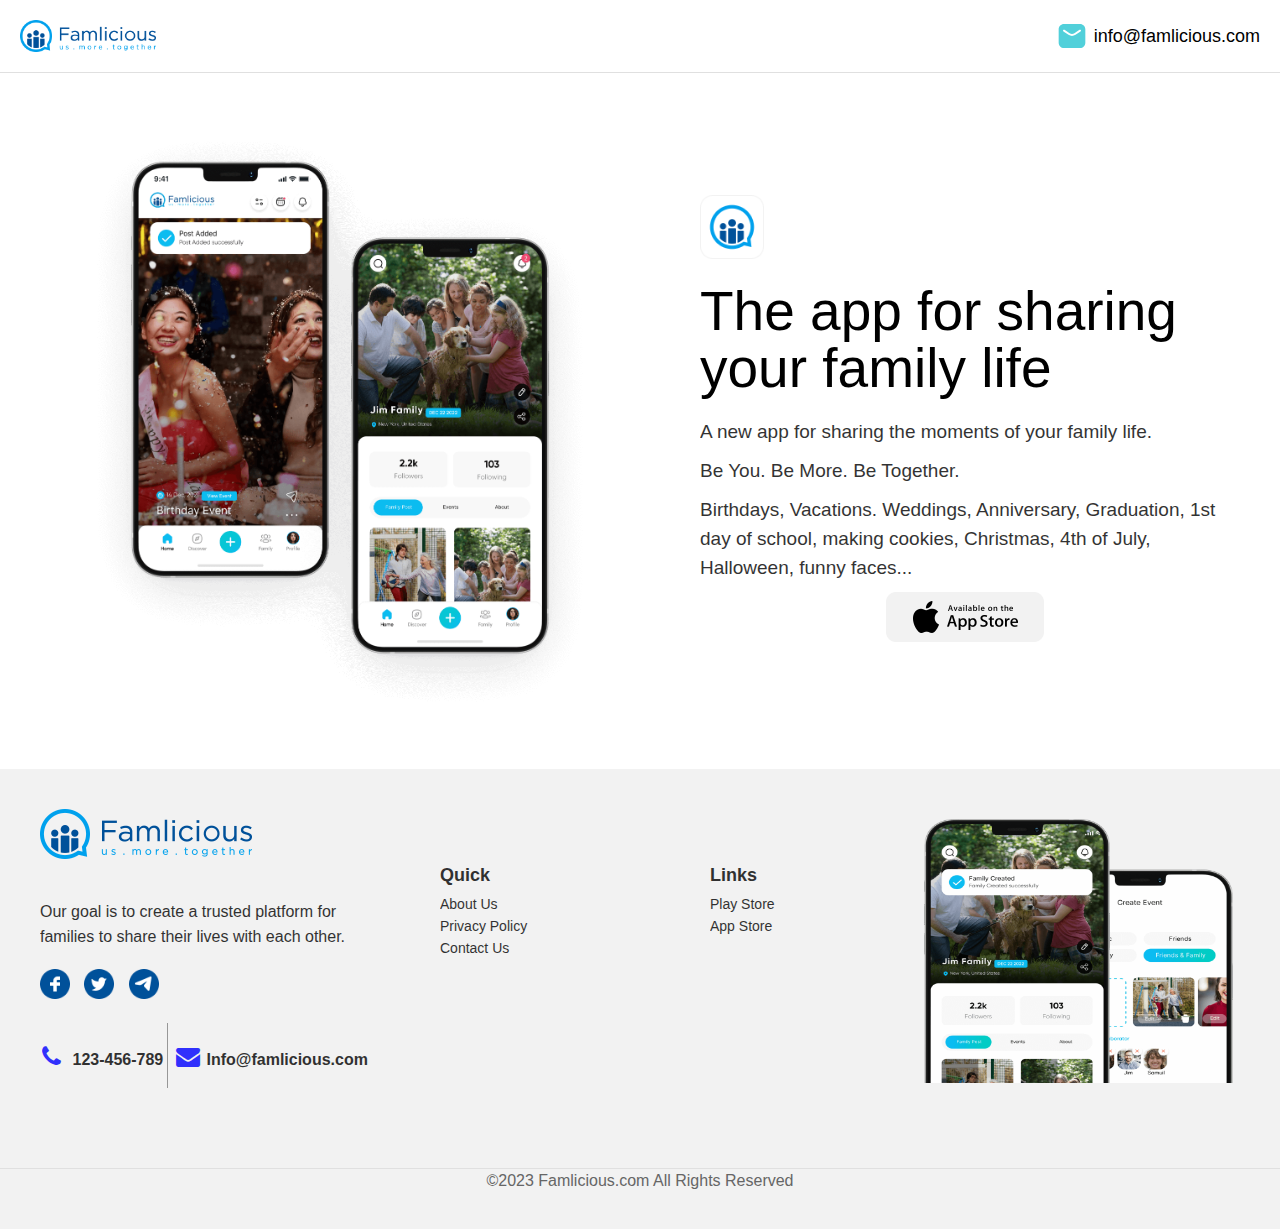
==== index.html @ f4bd7b4a "footer fixes" ====
<!DOCTYPE html>
<html lang="en">
  <head>
    <meta charset="UTF-8" />
    <meta name="viewport" content="width=device-width, initial-scale=1.0" />
    <title>Famlicious</title>
    <link rel="stylesheet" href="styles.css" />
    <link
      rel="stylesheet"
      href="https://cdnjs.cloudflare.com/ajax/libs/font-awesome/4.7.0/css/font-awesome.min.css"
    />
  </head>

  <body>
    <header>
      <img src="images/main-logo.png" alt="Famlicious Logo" />
      <div>
        <img src="images/mail.svg" alt="Mail Logo" />
        <a href="mailto:info@famlicious.com">info@famlicious.com</a>
      </div>
    </header>
    <main>
      <section class="hero-section">
        <div class="hero-image">
          <img src="images/hero-screen.png" alt="App Preview" />
        </div>
        <div class="hero-text">
          <img src="images/small-logo.png" alt="Famlicious Logo" />
          <h1>The app for sharing your family life</h1>
          <p>A new app for sharing the moments of your family life.</p>
          <p>Be You. Be More. Be Together.</p>
          <p>
            Birthdays, Vacations. Weddings, Anniversary, Graduation, 1st day of
            school, making cookies, Christmas, 4th of July, Halloween, funny
            faces...
          </p>
          <div class="app-links">
            <a href="#"><img src="images/app_store.png" alt="App Store" /></a>
          </div>
        </div>
      </section>
    </main>
    <footer>
      <div class="footer-content">
        <div class="footer-section">
          <img class="logo" src="images/main-logo.png" alt="Famlicious Logo" />
          <p>
            Our goal is to create a trusted platform for families to share their
            lives with each other.
          </p>

          <div class="social-icons">
            <a href="#"><img src="images/fb.png" alt="Facebook" /></a>
            <a href="#"><img src="images/tw.png" alt="Twitter" /></a>
            <a href="#"><img src="images/tg.png" alt="Telegram" /></a>
          </div>
          <div class="contact-info">
            <p><i class="fa fa-phone phone-icon"></i> 123-456-789</p>
            <div class="separator"></div>
            <p>
              <i class="fa fa-envelope envelope-icon"></i
              ><a href="mailto:info@famlicious.com">Info@famlicious.com</a>
            </p>
          </div>
        </div>
        <div class="footer-links-section">
          <div class="footer-section footer-links">
            <p class="section-title">Quick</p>
            <p><a href="#">About Us</a></p>
            <p><a href="#">Privacy Policy</a></p>
            <p><a href="#">Contact Us</a></p>
          </div>
          <div class="footer-section footer-links">
            <p class="section-title">Links</p>
            <p><a href="#">Play Store</a></p>
            <p><a href="#">App Store</a></p>
          </div>
        </div>
        <div class="footer-section">
          <img
            class="screenshot"
            src="images/footer-screen.png"
            alt="Mobile Screenshot"
          />
        </div>
      </div>
      <div class="footer-bottom-line"></div>
      <div class="footer-bottom">©2023 Famlicious.com All Rights Reserved</div>
    </footer>
  </body>
</html>
---- styles.css ----
body {
  margin: 0;
  font-family: "Gilroy", Arial, sans-serif;
  color: #000000;
}

header {
  display: flex;
  justify-content: space-between;
  align-items: center;
  padding: 20px;
  border-bottom: 1px solid #e0e0e0;
}

header img {
  height: 32px;
}

header a {
  color: #000000;
  text-decoration: none;
  font-weight: 500;
  font-size: 18px;
}

header div {
  display: flex;
  align-items: center;
  gap: 6px;
}

.hero-section {
  display: flex;
  justify-content: space-between;
  align-items: center;
  padding: 40px;
  flex-wrap: wrap;
}

.hero-text {
  flex: 1;
  max-width: 45%;
}

.hero-text img {
  height: 64px;
}

.hero-text h1 {
  font-weight: 500;
  font-size: 55px;
  line-height: 57px;
  margin: 20px 0px;
}

.hero-text p {
  font-weight: 500;
  font-size: 19px;
  line-height: 29px;
  opacity: 0.8;
  margin: 10px 0px;
}

.hero-text .app-links {
  display: flex;
  justify-content: center;
}

.hero-text .app-links img {
  height: 50px;
  margin-right: 10px;
}

.hero-image {
  flex: 1;
  max-width: 50%;
  display: flex;
  justify-content: center;
  align-items: center;
  position: relative;
}

.hero-image img {
  max-width: 90%;
  height: auto;
}

footer {
  background-color: rgb(242, 242, 242);
  padding: 40px 20px;
  position: relative;
}

footer .footer-content {
  display: flex;
  justify-content: space-between;
  flex-wrap: wrap;
  max-width: 1200px;
  margin: 0 auto;
}

footer .footer-section {
  flex: 1;
  min-width: 200px;
  margin-bottom: 20px;
}

footer .footer-section img.logo {
  height: 50px;
  margin-bottom: 20px;
}

footer .footer-section img.screenshot {
  width: 100%;
  height: auto;
  margin: 10px 0;
  height: calc(100% - 60px);
}

footer .social-icons {
  margin-top: 20px;
}

footer .social-icons img {
  height: 30px;
  margin-right: 10px;
}

footer .footer-section p {
  font-size: 16px;
  line-height: 25px;
  opacity: 0.8;
}

footer .footer-links {
  padding-left: 20px;
}

footer .footer-links p,
footer .footer-links a {
  font-size: 14px;
  line-height: 16.8px;
  color: #000000;
  margin: 5px 0;
  text-decoration: none;
}

footer .footer-links .section-title {
  font-weight: 700;
  font-size: 18px;
  line-height: 22.28px;
  margin-bottom: 10px;
}

footer .footer-section.contact-info p {
  margin-bottom: 5px;
}

.footer-bottom {
  text-align: center;
  font-size: 16px;
  line-height: 16px;
  color: #666666;
  margin-top: 20px;
}

.footer-bottom-line {
  width: 100%;
  height: 1px;
  background-color: #e0e0e0;
  margin: 20px 0;
  position: absolute;
  bottom: 40px;
  left: 0;
}

@media (max-width: 1024px) {
  .hero-section {
    flex-direction: column;
    padding: 40px 20px;
  }

  .hero-text,
  .hero-image {
    max-width: 100%;
    padding: 0;
    text-align: center;
  }

  .hero-image {
    margin-bottom: 20px;
  }

  .hero-text h1 {
    font-size: 48px;
    line-height: 50px;
  }

  .hero-text p {
    font-size: 18px;
    line-height: 28px;
  }

  .hero-text .app-links img {
    height: 40px;
  }
}

@media (max-width: 768px) {
  header {
    flex-direction: column;
  }

  header a {
    margin-top: 10px;
    text-align: center;
  }

  .hero-section {
    flex-direction: column;
    padding: 20px;
  }

  .hero-text,
  .hero-image {
    max-width: 100%;
    padding: 0;
    text-align: center;
  }

  .hero-image {
    margin-bottom: 20px;
  }

  .hero-text h1 {
    font-size: 36px;
    line-height: 38px;
  }

  .hero-text p {
    font-size: 16px;
    line-height: 26px;
  }

  .hero-text .app-links img {
    height: 30px;
  }

  footer .footer-content {
    flex-direction: column;
    align-items: center;
  }

  footer .footer-section {
    max-width: 100%;
    text-align: center;
  }

  footer .footer-section img.screenshot {
    max-width: 80%;
    height: auto;
  }
}

@media (max-width: 480px) {
  header a {
    font-size: 16px;
    text-align: center;
  }

  .hero-text h1 {
    font-size: 28px;
    line-height: 30px;
  }

  .hero-text p {
    font-size: 14px;
    line-height: 22px;
  }

  .hero-text .app-links img {
    height: 20px;
  }

  .hero-image img {
    max-width: 100%;
  }

  .footer-section img.screenshot {
    max-width: 100%;
    height: auto;
  }

  footer .footer-links {
    padding-left: 0;
  }

  footer .footer-links p,
  footer .footer-links a {
    margin: 8px 0;
  }
}

.phone-icon,
.envelope-icon {
  font-size: 24px !important;
  margin-right: 7px;
  padding-top: 5px;
  color: blue;
}

.contact-info {
  margin-top: 20px;
  display: flex;
  flex-direction: row;
  justify-content: space-around;
}

.separator {
  border-right: #979797 solid 1px;
  margin-right: 3px;
  max-height: 10px;
  padding-top: 65px;
}

.contact-info,
.contact-info a {
  font-weight: bold;
  color: black;
  text-decoration: none;
}

.footer-links-section {
  display: flex;
  flex-direction: row;
  justify-content: center;
}

.footer-links {
  margin-top: 50px;
  margin-left: 50px;
}
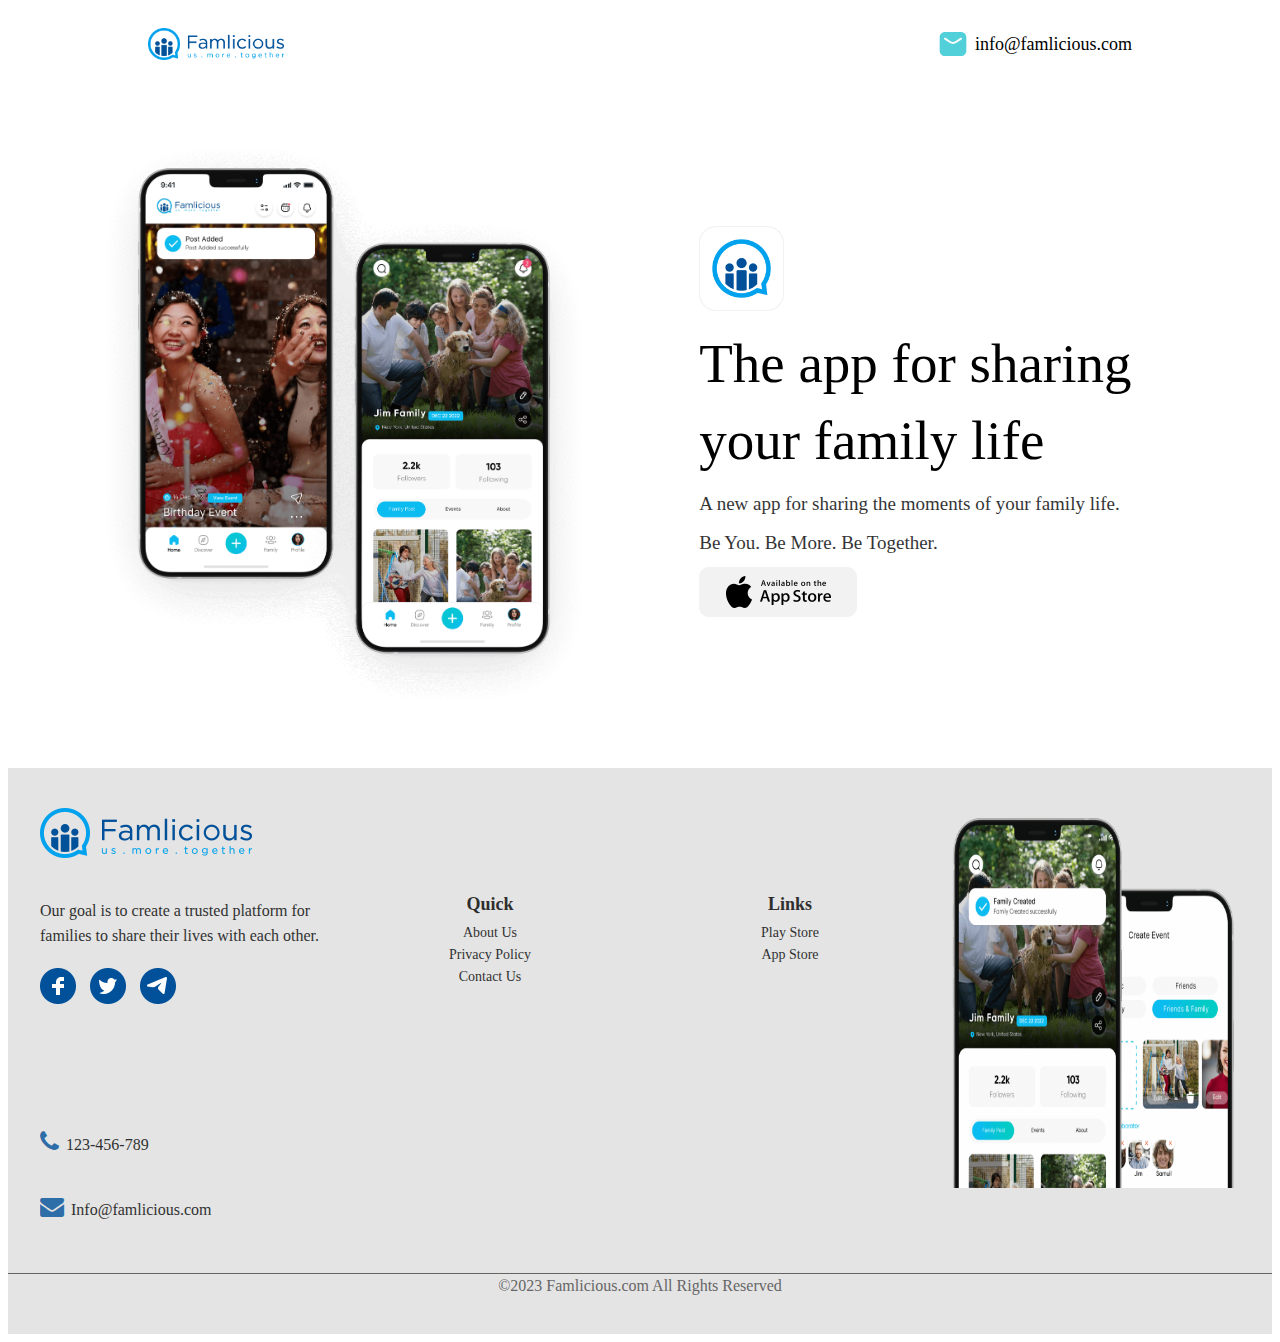
==== commit 98277cac: "header and footer fixes" ====
--- a/index.html
+++ b/index.html
@@ -12,7 +12,7 @@
   </head>
 
   <body>
-    <header>
+    <header class="header">
       <img src="images/main-logo.png" alt="Famlicious Logo" />
       <div>
         <img src="images/mail.svg" alt="Mail Logo" />
@@ -26,14 +26,10 @@
         </div>
         <div class="hero-text">
           <img src="images/small-logo.png" alt="Famlicious Logo" />
-          <h1>The app for sharing your family life</h1>
+          <h1>The app for sharing</h1>
+          <h1>your family life</h1>
           <p>A new app for sharing the moments of your family life.</p>
           <p>Be You. Be More. Be Together.</p>
-          <p>
-            Birthdays, Vacations. Weddings, Anniversary, Graduation, 1st day of
-            school, making cookies, Christmas, 4th of July, Halloween, funny
-            faces...
-          </p>
           <div class="app-links">
             <a href="#"><img src="images/app_store.png" alt="App Store" /></a>
           </div>
@@ -55,22 +51,26 @@
             <a href="#"><img src="images/tg.png" alt="Telegram" /></a>
           </div>
           <div class="contact-info">
-            <p><i class="fa fa-phone phone-icon"></i> 123-456-789</p>
-            <div class="separator"></div>
-            <p>
-              <i class="fa fa-envelope envelope-icon"></i
-              ><a href="mailto:info@famlicious.com">Info@famlicious.com</a>
+            <p><i class="fa fa-phone phone-icon"></i>123-456-789</p>
+            <p class="envolope-text">
+              <a class="email-link" href="mailto:info@famlicious.com"
+                ><i class="fa fa-envelope envelope-icon"></i
+                >Info@famlicious.com</a
+              >
             </p>
           </div>
         </div>
-        <div class="footer-links-section">
-          <div class="footer-section footer-links">
+
+        <div class="footer-section footer-links">
+          <div class="footer-quick-link">
             <p class="section-title">Quick</p>
             <p><a href="#">About Us</a></p>
             <p><a href="#">Privacy Policy</a></p>
             <p><a href="#">Contact Us</a></p>
           </div>
-          <div class="footer-section footer-links">
+        </div>
+        <div class="footer-section footer-links">
+          <div class="footer-quick-link">
             <p class="section-title">Links</p>
             <p><a href="#">Play Store</a></p>
             <p><a href="#">App Store</a></p>
@@ -85,7 +85,10 @@
         </div>
       </div>
       <div class="footer-bottom-line"></div>
-      <div class="footer-bottom">©2023 Famlicious.com All Rights Reserved</div>
+      <div class="footer-bottom">
+        <span>©2023 Famlicious.com All Rights Reserved</span>
+      </div>
     </footer>
   </body>
 </html>
+
--- a/styles.css
+++ b/styles.css
@@ -1,7 +1,5 @@
-body {
-  margin: 0;
-  font-family: "Gilroy", Arial, sans-serif;
-  color: #000000;
+* {
+  font-family: Consolas;
 }
 
 header {
@@ -9,7 +7,7 @@
   justify-content: space-between;
   align-items: center;
   padding: 20px;
-  border-bottom: 1px solid #e0e0e0;
+  /* border-bottom: 1px solid #e0e0e0; */
 }
 
 header img {
@@ -43,7 +41,7 @@
 }
 
 .hero-text img {
-  height: 64px;
+  height: 85px;
 }
 
 .hero-text h1 {
@@ -63,7 +61,7 @@
 
 .hero-text .app-links {
   display: flex;
-  justify-content: center;
+  align-items: center;
 }
 
 .hero-text .app-links img {
@@ -86,7 +84,7 @@
 }
 
 footer {
-  background-color: rgb(242, 242, 242);
+  background-color: #e4e4e4;
   padding: 40px 20px;
   position: relative;
 }
@@ -122,7 +120,7 @@
 }
 
 footer .social-icons img {
-  height: 30px;
+  height: 36px;
   margin-right: 10px;
 }
 
@@ -130,10 +128,6 @@
   font-size: 16px;
   line-height: 25px;
   opacity: 0.8;
-}
-
-footer .footer-links {
-  padding-left: 20px;
 }
 
 footer .footer-links p,
@@ -167,7 +161,7 @@
 .footer-bottom-line {
   width: 100%;
   height: 1px;
-  background-color: #e0e0e0;
+  background-color: #666363;
   margin: 20px 0;
   position: absolute;
   bottom: 40px;
@@ -299,6 +293,11 @@
   footer .footer-links a {
     margin: 8px 0;
   }
+}
+
+.header {
+  margin-left: 120px;
+  margin-right: 120px;
 }
 
 .phone-icon,
@@ -306,37 +305,44 @@
   font-size: 24px !important;
   margin-right: 7px;
   padding-top: 5px;
-  color: blue;
+  color: rgb(0, 81, 154);
+}
+
+.email-link {
+  text-decoration: none;
+  color: black;
+}
+
+.footer-bottom span {
+  margin-top: 30px;
+  bottom: 0px;
 }
 
 .contact-info {
-  margin-top: 20px;
+  color: black;
   display: flex;
   flex-direction: row;
-  justify-content: space-around;
-}
-
-.separator {
-  border-right: #979797 solid 1px;
-  margin-right: 3px;
-  max-height: 10px;
-  padding-top: 65px;
-}
-
-.contact-info,
-.contact-info a {
-  font-weight: bold;
-  color: black;
-  text-decoration: none;
-}
-
-.footer-links-section {
-  display: flex;
-  flex-direction: row;
-  justify-content: center;
-}
-
-.footer-links {
-  margin-top: 50px;
-  margin-left: 50px;
-}
+  justify-content: space-between;
+}
+@media (min-width: 1176px) {
+  .contact-info {
+    margin-top: 100px;
+  }
+  footer .footer-links {
+    padding-top: 80px;
+    /* padding-left: 10px; */
+  }
+}
+@media (max-width: 1280px) {
+  .contact-info {
+    display: flex;
+    flex-direction: column;
+    justify-content: center;
+    /* background-color: aqua; */
+  }
+}
+
+.footer-quick-link {
+  text-align: center;
+}
+
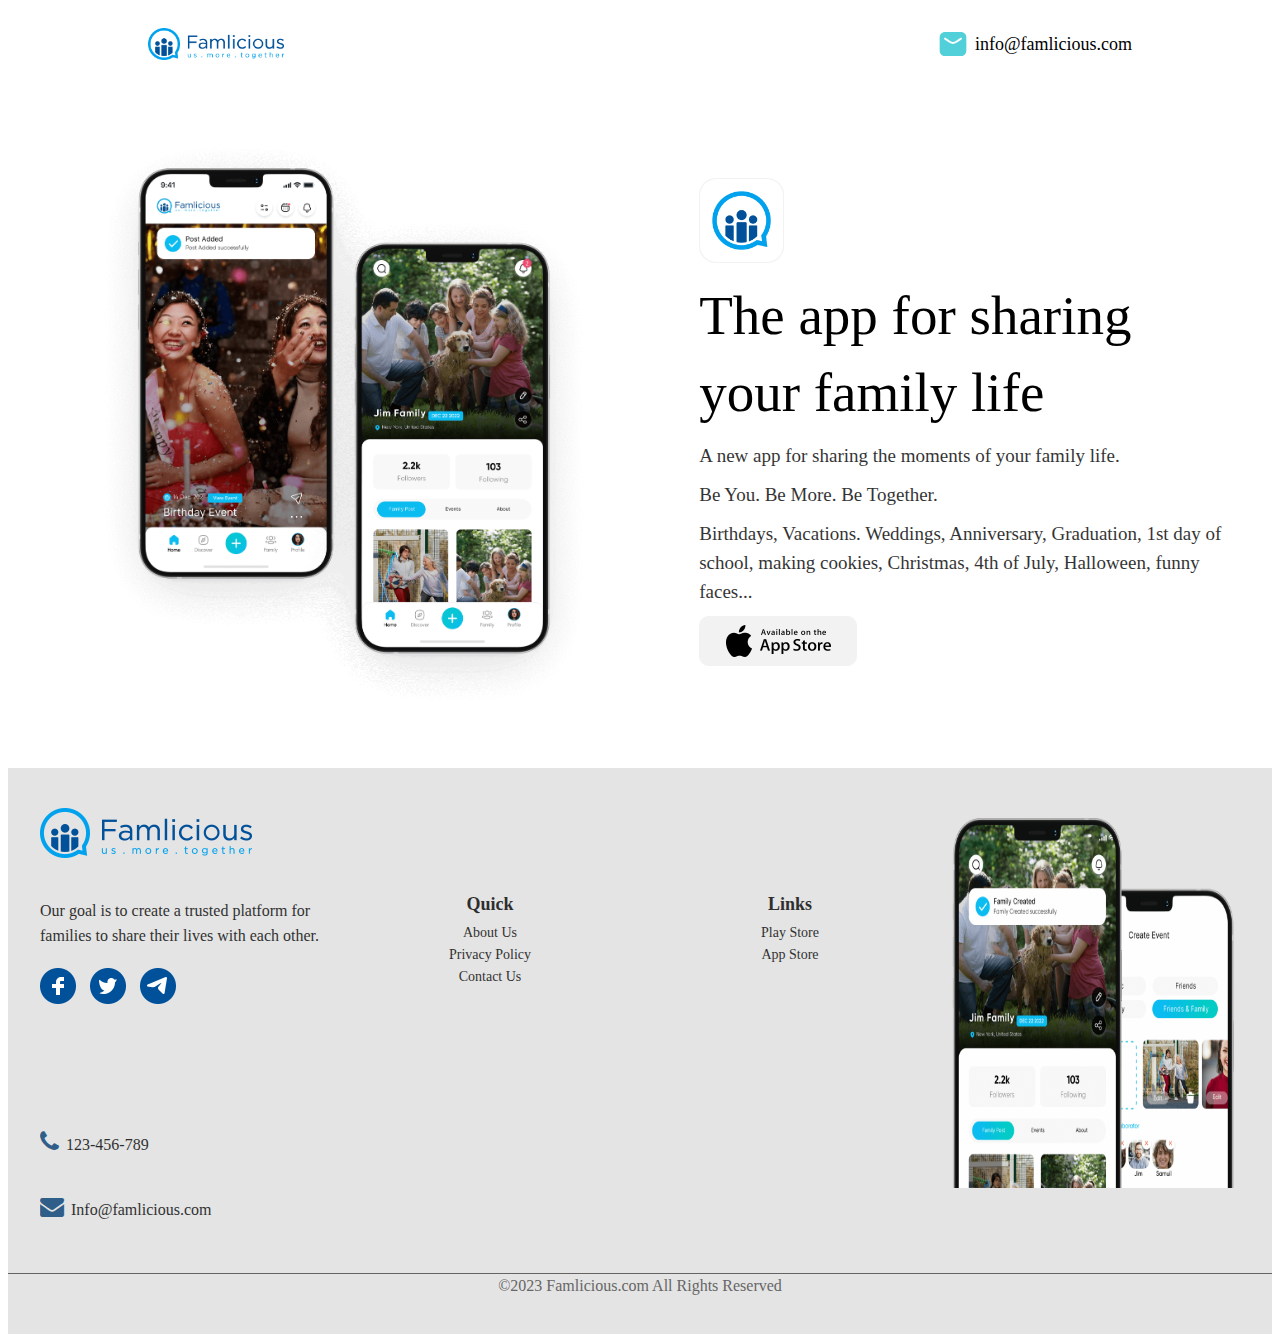
==== commit c314697e: "more text added in body" ====
--- a/index.html
+++ b/index.html
@@ -30,6 +30,11 @@
           <h1>your family life</h1>
           <p>A new app for sharing the moments of your family life.</p>
           <p>Be You. Be More. Be Together.</p>
+          <p>
+            Birthdays, Vacations. Weddings, Anniversary, Graduation, 1st day of
+            school, making cookies, Christmas, 4th of July, Halloween, funny
+            faces...
+          </p>
           <div class="app-links">
             <a href="#"><img src="images/app_store.png" alt="App Store" /></a>
           </div>
@@ -91,4 +96,3 @@
     </footer>
   </body>
 </html>
-
--- a/styles.css
+++ b/styles.css
@@ -305,7 +305,7 @@
   font-size: 24px !important;
   margin-right: 7px;
   padding-top: 5px;
-  color: rgb(0, 81, 154);
+  color: rgb(2, 62, 114);
 }
 
 .email-link {
@@ -345,4 +345,3 @@
 .footer-quick-link {
   text-align: center;
 }
-
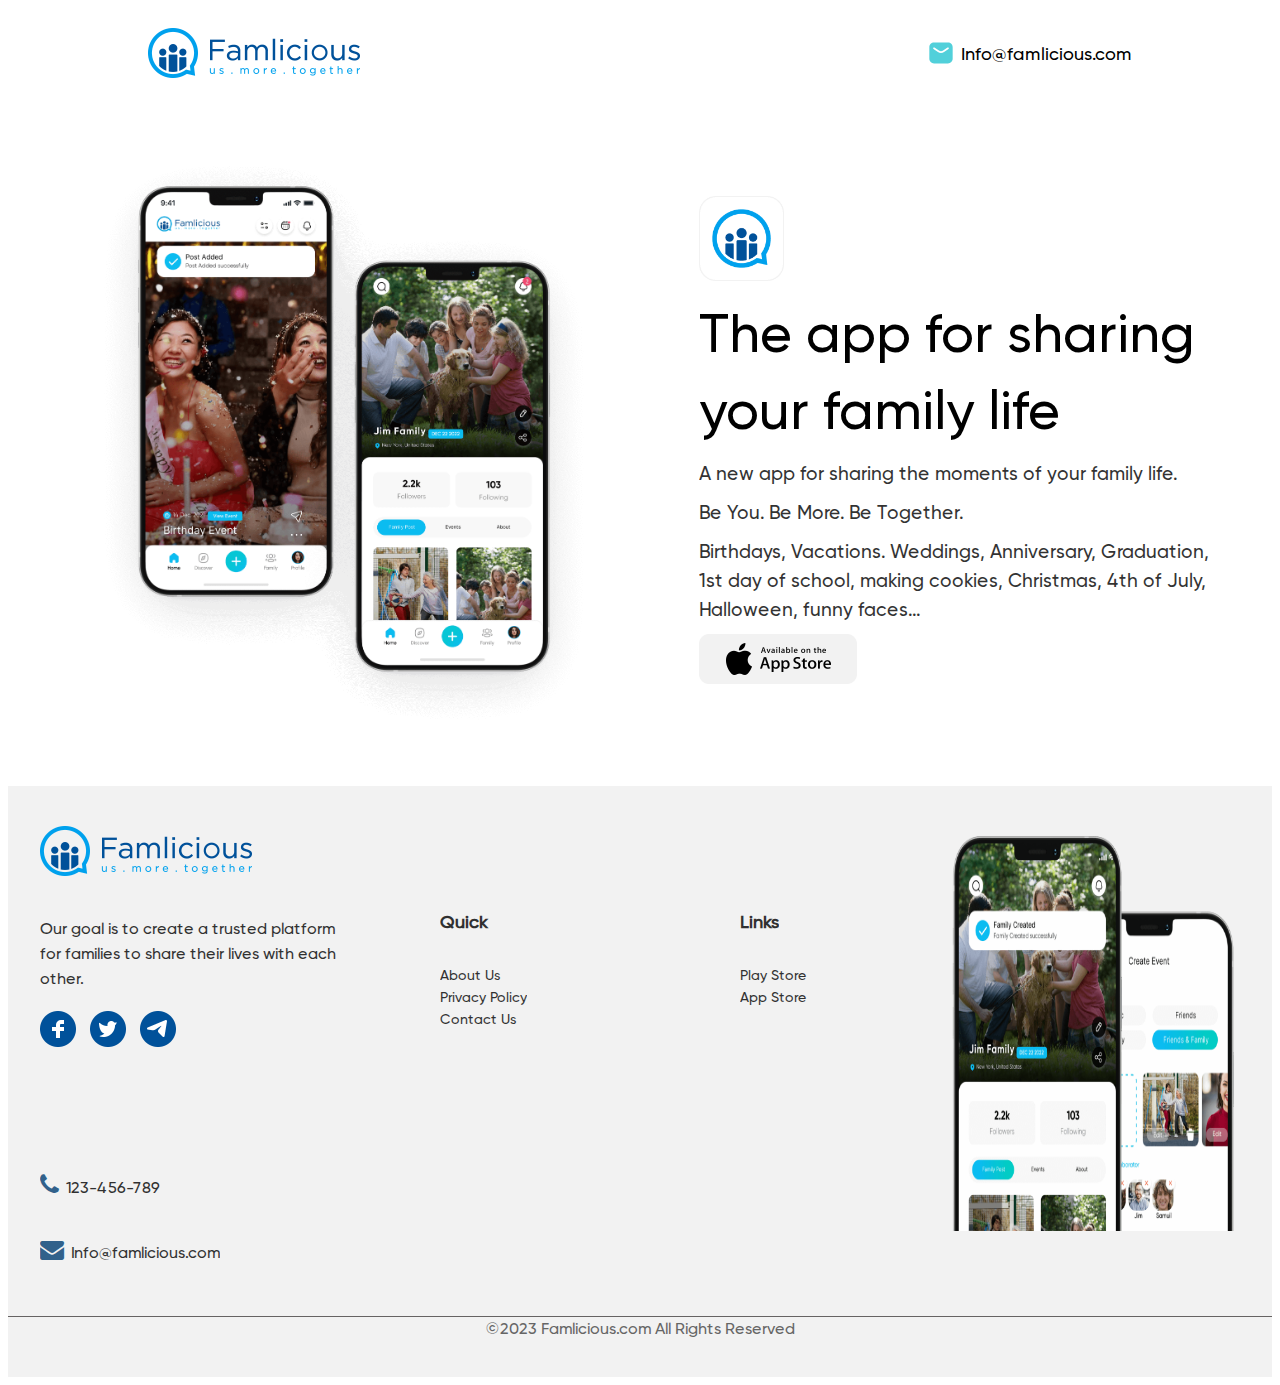
==== commit 9e0ef466: "background color fixing in footer, links alignment adjustment" ====
--- a/index.html
+++ b/index.html
@@ -13,10 +13,14 @@
 
   <body>
     <header class="header">
-      <img src="images/main-logo.png" alt="Famlicious Logo" />
+      <img
+        class="header-logo-image"
+        src="images/main-logo.png"
+        alt="Famlicious Logo"
+      />
       <div>
         <img src="images/mail.svg" alt="Mail Logo" />
-        <a href="mailto:info@famlicious.com">info@famlicious.com</a>
+        <a href="mailto:info@famlicious.com">Info@famlicious.com</a>
       </div>
     </header>
     <main>
@@ -69,6 +73,7 @@
         <div class="footer-section footer-links">
           <div class="footer-quick-link">
             <p class="section-title">Quick</p>
+            <br />
             <p><a href="#">About Us</a></p>
             <p><a href="#">Privacy Policy</a></p>
             <p><a href="#">Contact Us</a></p>
@@ -77,6 +82,7 @@
         <div class="footer-section footer-links">
           <div class="footer-quick-link">
             <p class="section-title">Links</p>
+            <br />
             <p><a href="#">Play Store</a></p>
             <p><a href="#">App Store</a></p>
           </div>
--- a/styles.css
+++ b/styles.css
@@ -1,5 +1,10 @@
+@font-face {
+  font-family: "Gilroy";
+  src: url("fonts/GILROY-MEDIUM.TTF") format("woff2");
+}
+
 * {
-  font-family: Consolas;
+  font-family: "Gilroy";
 }
 
 header {
@@ -11,7 +16,10 @@
 }
 
 header img {
-  height: 32px;
+  height: 28px;
+}
+.header-logo-image {
+  height: 50px;
 }
 
 header a {
@@ -84,7 +92,8 @@
 }
 
 footer {
-  background-color: #e4e4e4;
+  background-color: #f2f2f2;
+
   padding: 40px 20px;
   position: relative;
 }
@@ -345,3 +354,11 @@
 .footer-quick-link {
   text-align: center;
 }
+
+@media (min-width: 1024px) {
+  .footer-quick-link {
+    text-align: left;
+    margin-left: 100px;
+    /* background-color: aqua; */
+  }
+}
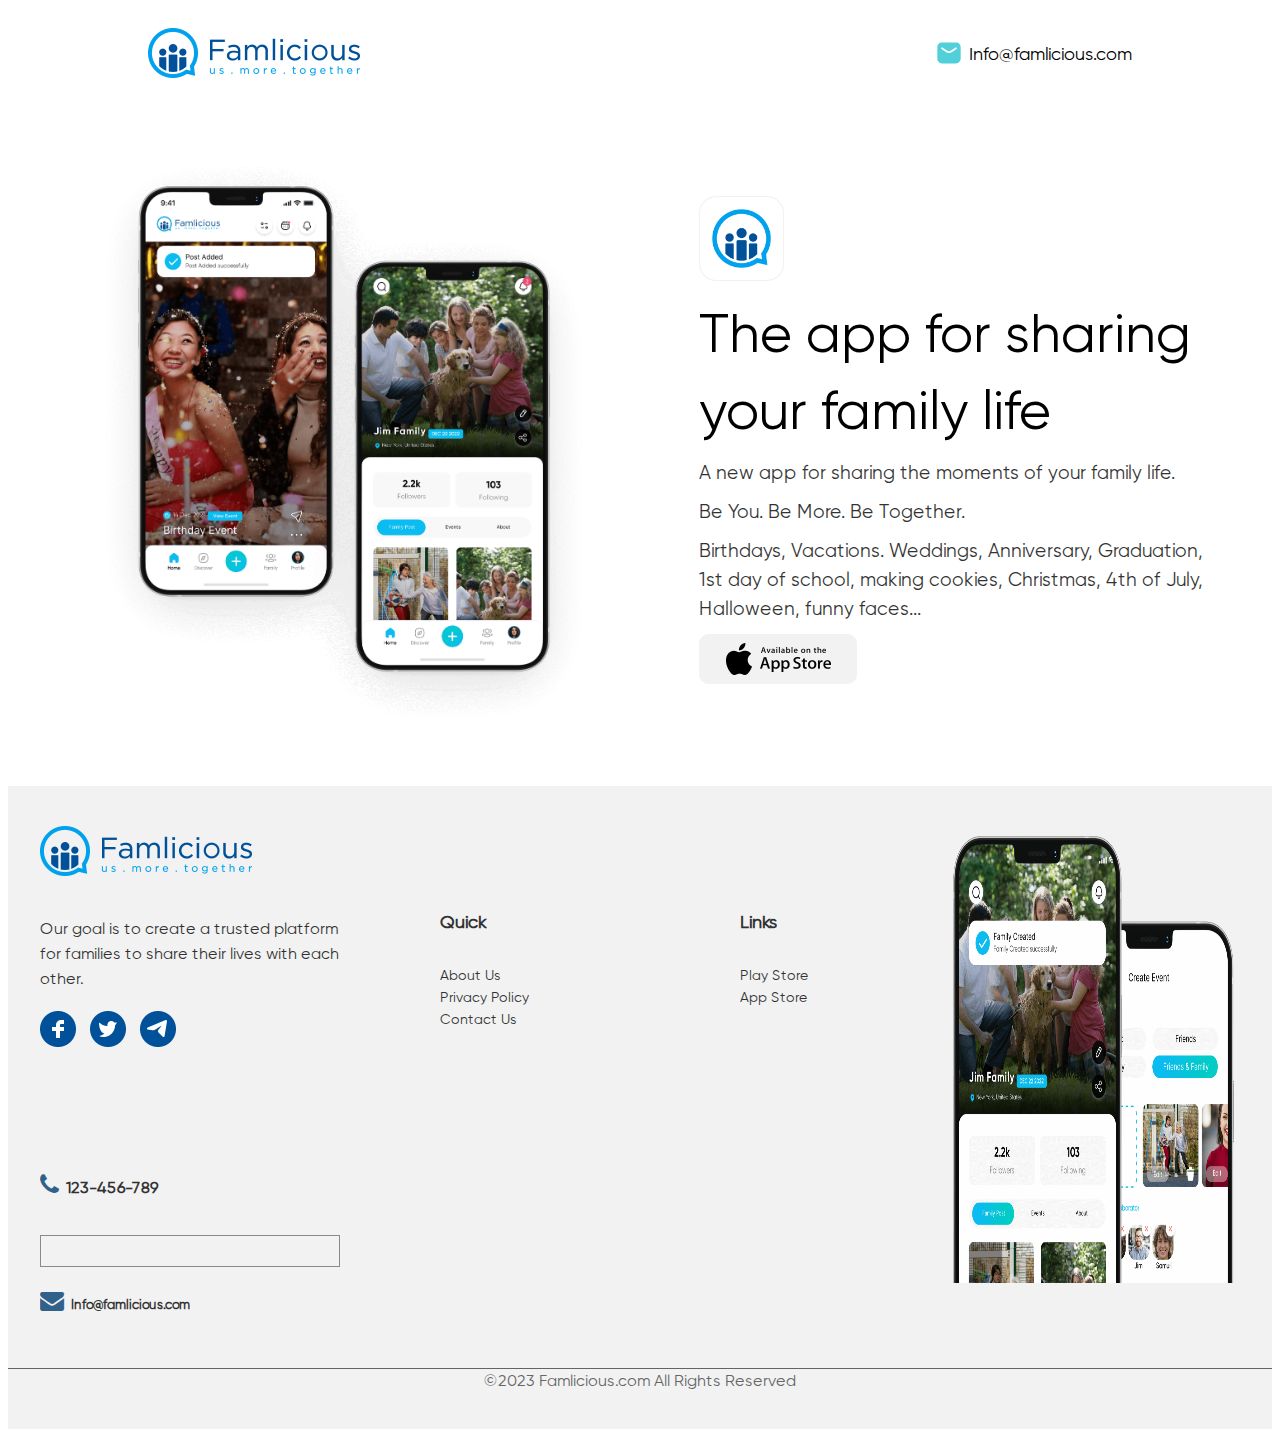
==== commit 6a5f034f: "icons adjustment" ====
--- a/index.html
+++ b/index.html
@@ -61,6 +61,7 @@
           </div>
           <div class="contact-info">
             <p><i class="fa fa-phone phone-icon"></i>123-456-789</p>
+            <div class="contact-separator-empty-div"></div>
             <p class="envolope-text">
               <a class="email-link" href="mailto:info@famlicious.com"
                 ><i class="fa fa-envelope envelope-icon"></i
--- a/styles.css
+++ b/styles.css
@@ -1,6 +1,6 @@
 @font-face {
   font-family: "Gilroy";
-  src: url("fonts/GILROY-MEDIUM.TTF") format("woff2");
+  src: url("fonts/GILROY-REGULAR.TTF") format("woff2");
 }
 
 * {
@@ -322,6 +322,11 @@
   color: black;
 }
 
+.email-link:hover {
+  cursor: inherit;
+  /* color: purple; */
+}
+
 .footer-bottom span {
   margin-top: 30px;
   bottom: 0px;
@@ -355,10 +360,25 @@
   text-align: center;
 }
 
-@media (min-width: 1024px) {
+.contact-separator-empty-div {
+  display: none;
+}
+
+@media (min-width: 1280px) {
   .footer-quick-link {
     text-align: left;
     margin-left: 100px;
     /* background-color: aqua; */
   }
-}
+
+  .contact-separator-empty-div {
+    display: block;
+    border: #8b8888 solid 0.5px;
+    height: 30px;
+    margin-top: 19px;
+  }
+  .contact-info * {
+    font-size: small;
+    font-weight: bold;
+  }
+}
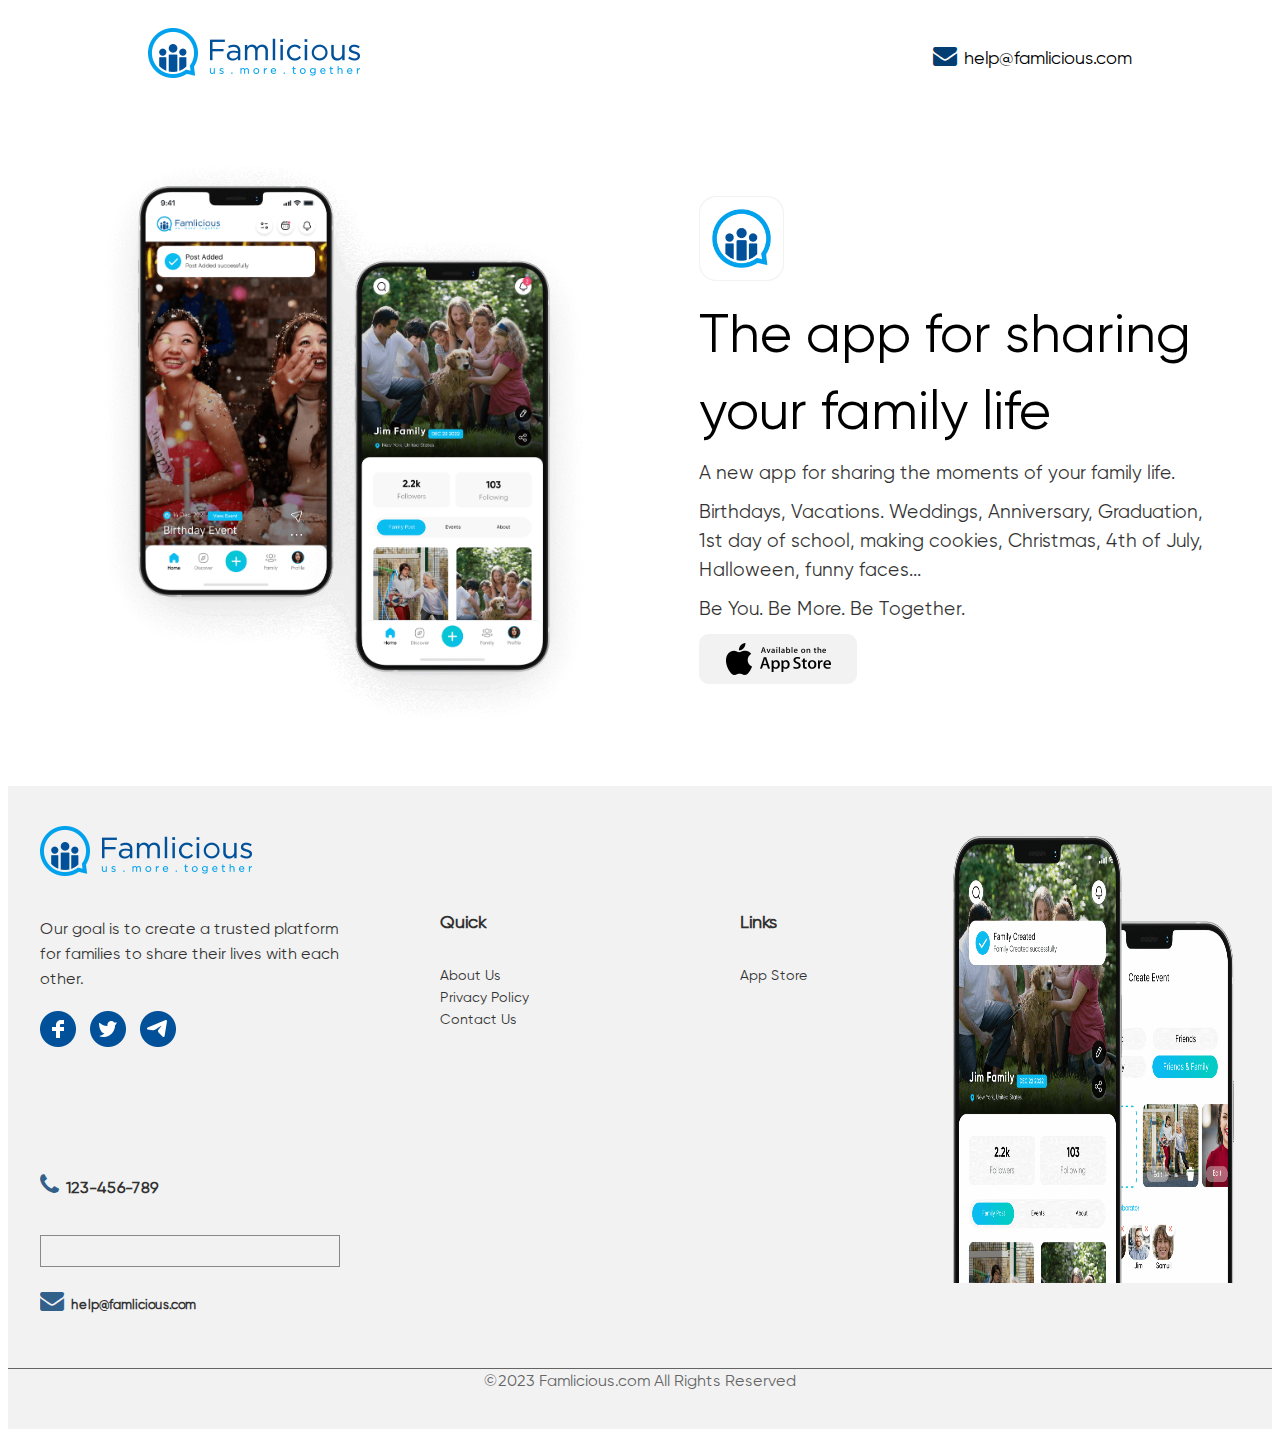
==== commit 94cde590: "text order updation and header envlope icon colour fix" ====
--- a/index.html
+++ b/index.html
@@ -19,8 +19,9 @@
         alt="Famlicious Logo"
       />
       <div>
-        <img src="images/mail.svg" alt="Mail Logo" />
-        <a href="mailto:info@famlicious.com">Info@famlicious.com</a>
+        <a href="mailto:help@famlicious.com"
+          ><i class="fa fa-envelope envelope-icon"></i>help@famlicious.com</a
+        >
       </div>
     </header>
     <main>
@@ -33,12 +34,12 @@
           <h1>The app for sharing</h1>
           <h1>your family life</h1>
           <p>A new app for sharing the moments of your family life.</p>
-          <p>Be You. Be More. Be Together.</p>
           <p>
             Birthdays, Vacations. Weddings, Anniversary, Graduation, 1st day of
             school, making cookies, Christmas, 4th of July, Halloween, funny
             faces...
           </p>
+          <p>Be You. Be More. Be Together.</p>
           <div class="app-links">
             <a href="#"><img src="images/app_store.png" alt="App Store" /></a>
           </div>
@@ -63,9 +64,9 @@
             <p><i class="fa fa-phone phone-icon"></i>123-456-789</p>
             <div class="contact-separator-empty-div"></div>
             <p class="envolope-text">
-              <a class="email-link" href="mailto:info@famlicious.com"
+              <a class="email-link" href="mailto:help@famlicious.com"
                 ><i class="fa fa-envelope envelope-icon"></i
-                >Info@famlicious.com</a
+                >help@famlicious.com</a
               >
             </p>
           </div>
@@ -84,7 +85,6 @@
           <div class="footer-quick-link">
             <p class="section-title">Links</p>
             <br />
-            <p><a href="#">Play Store</a></p>
             <p><a href="#">App Store</a></p>
           </div>
         </div>
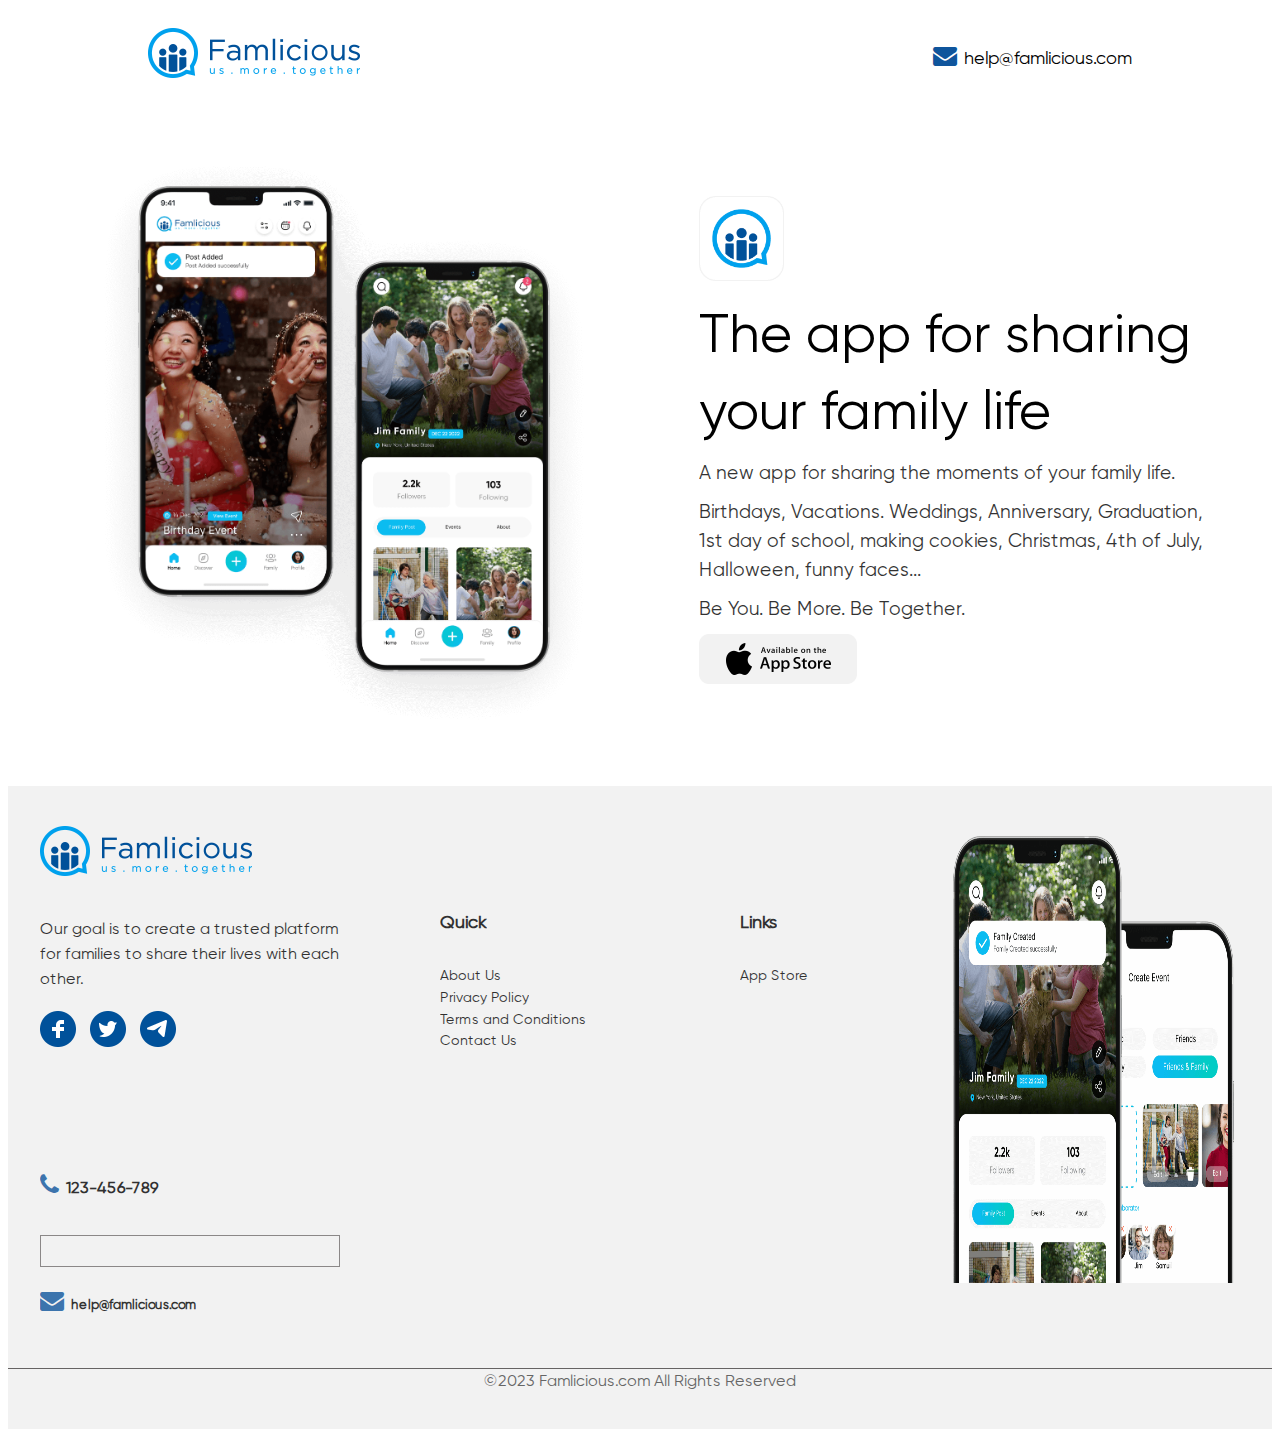
==== commit 3b761913: "Terms and Conditions + Privacy Policy Pages added" ====
--- a/index.html
+++ b/index.html
@@ -4,7 +4,7 @@
     <meta charset="UTF-8" />
     <meta name="viewport" content="width=device-width, initial-scale=1.0" />
     <title>Famlicious</title>
-    <link rel="stylesheet" href="styles.css" />
+    <link rel="stylesheet" href="./styles/styles.css" />
     <link
       rel="stylesheet"
       href="https://cdnjs.cloudflare.com/ajax/libs/font-awesome/4.7.0/css/font-awesome.min.css"
@@ -77,7 +77,16 @@
             <p class="section-title">Quick</p>
             <br />
             <p><a href="#">About Us</a></p>
-            <p><a href="#">Privacy Policy</a></p>
+            <p>
+              <a href="./pages/privacy-policy.html" target="_blank"
+                >Privacy Policy</a
+              >
+            </p>
+            <p>
+              <a href="./pages/terms-and-conditions.html" target="_blank"
+                >Terms and Conditions</a
+              >
+            </p>
             <p><a href="#">Contact Us</a></p>
           </div>
         </div>
--- a/styles/styles.css
+++ b/styles/styles.css
@@ -0,0 +1,384 @@
+@font-face {
+  font-family: "Gilroy";
+  src: url("../fonts/GILROY-REGULAR.TTF") format("woff2");
+}
+
+* {
+  font-family: "Gilroy";
+}
+
+header {
+  display: flex;
+  justify-content: space-between;
+  align-items: center;
+  padding: 20px;
+  /* border-bottom: 1px solid #e0e0e0; */
+}
+
+header img {
+  height: 28px;
+}
+.header-logo-image {
+  height: 50px;
+}
+
+header a {
+  color: #000000;
+  text-decoration: none;
+  font-weight: 500;
+  font-size: 18px;
+}
+
+header div {
+  display: flex;
+  align-items: center;
+  gap: 6px;
+}
+
+.hero-section {
+  display: flex;
+  justify-content: space-between;
+  align-items: center;
+  padding: 40px;
+  flex-wrap: wrap;
+}
+
+.hero-text {
+  flex: 1;
+  max-width: 45%;
+}
+
+.hero-text img {
+  height: 85px;
+}
+
+.hero-text h1 {
+  font-weight: 500;
+  font-size: 55px;
+  line-height: 57px;
+  margin: 20px 0px;
+}
+
+.hero-text p {
+  font-weight: 500;
+  font-size: 19px;
+  line-height: 29px;
+  opacity: 0.8;
+  margin: 10px 0px;
+}
+
+.hero-text .app-links {
+  display: flex;
+  align-items: center;
+}
+
+.hero-text .app-links img {
+  height: 50px;
+  margin-right: 10px;
+}
+
+.hero-image {
+  flex: 1;
+  max-width: 50%;
+  display: flex;
+  justify-content: center;
+  align-items: center;
+  position: relative;
+}
+
+.hero-image img {
+  max-width: 90%;
+  height: auto;
+}
+
+footer {
+  background-color: #f2f2f2;
+
+  padding: 40px 20px;
+  position: relative;
+}
+
+footer .footer-content {
+  display: flex;
+  justify-content: space-between;
+  flex-wrap: wrap;
+  max-width: 1200px;
+  margin: 0 auto;
+}
+
+footer .footer-section {
+  flex: 1;
+  min-width: 200px;
+  margin-bottom: 20px;
+}
+
+footer .footer-section img.logo {
+  height: 50px;
+  margin-bottom: 20px;
+}
+
+footer .footer-section img.screenshot {
+  width: 100%;
+  height: auto;
+  margin: 10px 0;
+  height: calc(100% - 60px);
+}
+
+footer .social-icons {
+  margin-top: 20px;
+}
+
+footer .social-icons img {
+  height: 36px;
+  margin-right: 10px;
+}
+
+footer .footer-section p {
+  font-size: 16px;
+  line-height: 25px;
+  opacity: 0.8;
+}
+
+footer .footer-links p,
+footer .footer-links a {
+  font-size: 14px;
+  line-height: 16.8px;
+  color: #000000;
+  margin: 5px 0;
+  text-decoration: none;
+}
+
+footer .footer-links .section-title {
+  font-weight: 700;
+  font-size: 18px;
+  line-height: 22.28px;
+  margin-bottom: 10px;
+}
+
+footer .footer-section.contact-info p {
+  margin-bottom: 5px;
+}
+
+.footer-bottom {
+  text-align: center;
+  font-size: 16px;
+  line-height: 16px;
+  color: #666666;
+  margin-top: 20px;
+}
+
+.footer-bottom-line {
+  width: 100%;
+  height: 1px;
+  background-color: #666363;
+  margin: 20px 0;
+  position: absolute;
+  bottom: 40px;
+  left: 0;
+}
+
+@media (max-width: 1024px) {
+  .hero-section {
+    flex-direction: column;
+    padding: 40px 20px;
+  }
+
+  .hero-text,
+  .hero-image {
+    max-width: 100%;
+    padding: 0;
+    text-align: center;
+  }
+
+  .hero-image {
+    margin-bottom: 20px;
+  }
+
+  .hero-text h1 {
+    font-size: 48px;
+    line-height: 50px;
+  }
+
+  .hero-text p {
+    font-size: 18px;
+    line-height: 28px;
+  }
+
+  .hero-text .app-links img {
+    height: 40px;
+  }
+}
+
+@media (max-width: 768px) {
+  header {
+    flex-direction: column;
+  }
+
+  header a {
+    margin-top: 10px;
+    text-align: center;
+  }
+
+  .hero-section {
+    flex-direction: column;
+    padding: 20px;
+  }
+
+  .hero-text,
+  .hero-image {
+    max-width: 100%;
+    padding: 0;
+    text-align: center;
+  }
+
+  .hero-image {
+    margin-bottom: 20px;
+  }
+
+  .hero-text h1 {
+    font-size: 36px;
+    line-height: 38px;
+  }
+
+  .hero-text p {
+    font-size: 16px;
+    line-height: 26px;
+  }
+
+  .hero-text .app-links img {
+    height: 30px;
+  }
+
+  footer .footer-content {
+    flex-direction: column;
+    align-items: center;
+  }
+
+  footer .footer-section {
+    max-width: 100%;
+    text-align: center;
+  }
+
+  footer .footer-section img.screenshot {
+    max-width: 80%;
+    height: auto;
+  }
+}
+
+@media (max-width: 480px) {
+  header a {
+    font-size: 16px;
+    text-align: center;
+  }
+
+  .hero-text h1 {
+    font-size: 28px;
+    line-height: 30px;
+  }
+
+  .hero-text p {
+    font-size: 14px;
+    line-height: 22px;
+  }
+
+  .hero-text .app-links img {
+    height: 20px;
+  }
+
+  .hero-image img {
+    max-width: 100%;
+  }
+
+  .footer-section img.screenshot {
+    max-width: 100%;
+    height: auto;
+  }
+
+  footer .footer-links {
+    padding-left: 0;
+  }
+
+  footer .footer-links p,
+  footer .footer-links a {
+    margin: 8px 0;
+  }
+}
+
+.header {
+  margin-left: 120px;
+  margin-right: 120px;
+}
+
+.phone-icon,
+.envelope-icon {
+  font-size: 24px !important;
+  margin-right: 7px;
+  padding-top: 5px;
+  color: rgb(15, 85, 156);
+}
+
+.email-link {
+  text-decoration: none;
+  color: black;
+}
+
+.email-link:hover {
+  cursor: inherit;
+  /* color: purple; */
+}
+
+.footer-bottom span {
+  margin-top: 30px;
+  bottom: 0px;
+}
+
+.contact-info {
+  color: black;
+  display: flex;
+  flex-direction: row;
+  justify-content: space-between;
+}
+@media (min-width: 1176px) {
+  .contact-info {
+    margin-top: 100px;
+  }
+  footer .footer-links {
+    padding-top: 80px;
+    /* padding-left: 10px; */
+  }
+}
+@media (max-width: 1280px) {
+  .contact-info {
+    display: flex;
+    flex-direction: column;
+    justify-content: center;
+    /* background-color: aqua; */
+  }
+}
+
+.footer-quick-link {
+  text-align: center;
+}
+
+.contact-separator-empty-div {
+  display: none;
+}
+
+@media (min-width: 1280px) {
+  .footer-quick-link {
+    text-align: left;
+    margin-left: 100px;
+    /* background-color: aqua; */
+  }
+
+  .contact-separator-empty-div {
+    display: block;
+    border: #8b8888 solid 0.5px;
+    height: 30px;
+    margin-top: 19px;
+  }
+  .contact-info * {
+    font-size: small;
+    font-weight: bold;
+  }
+}
